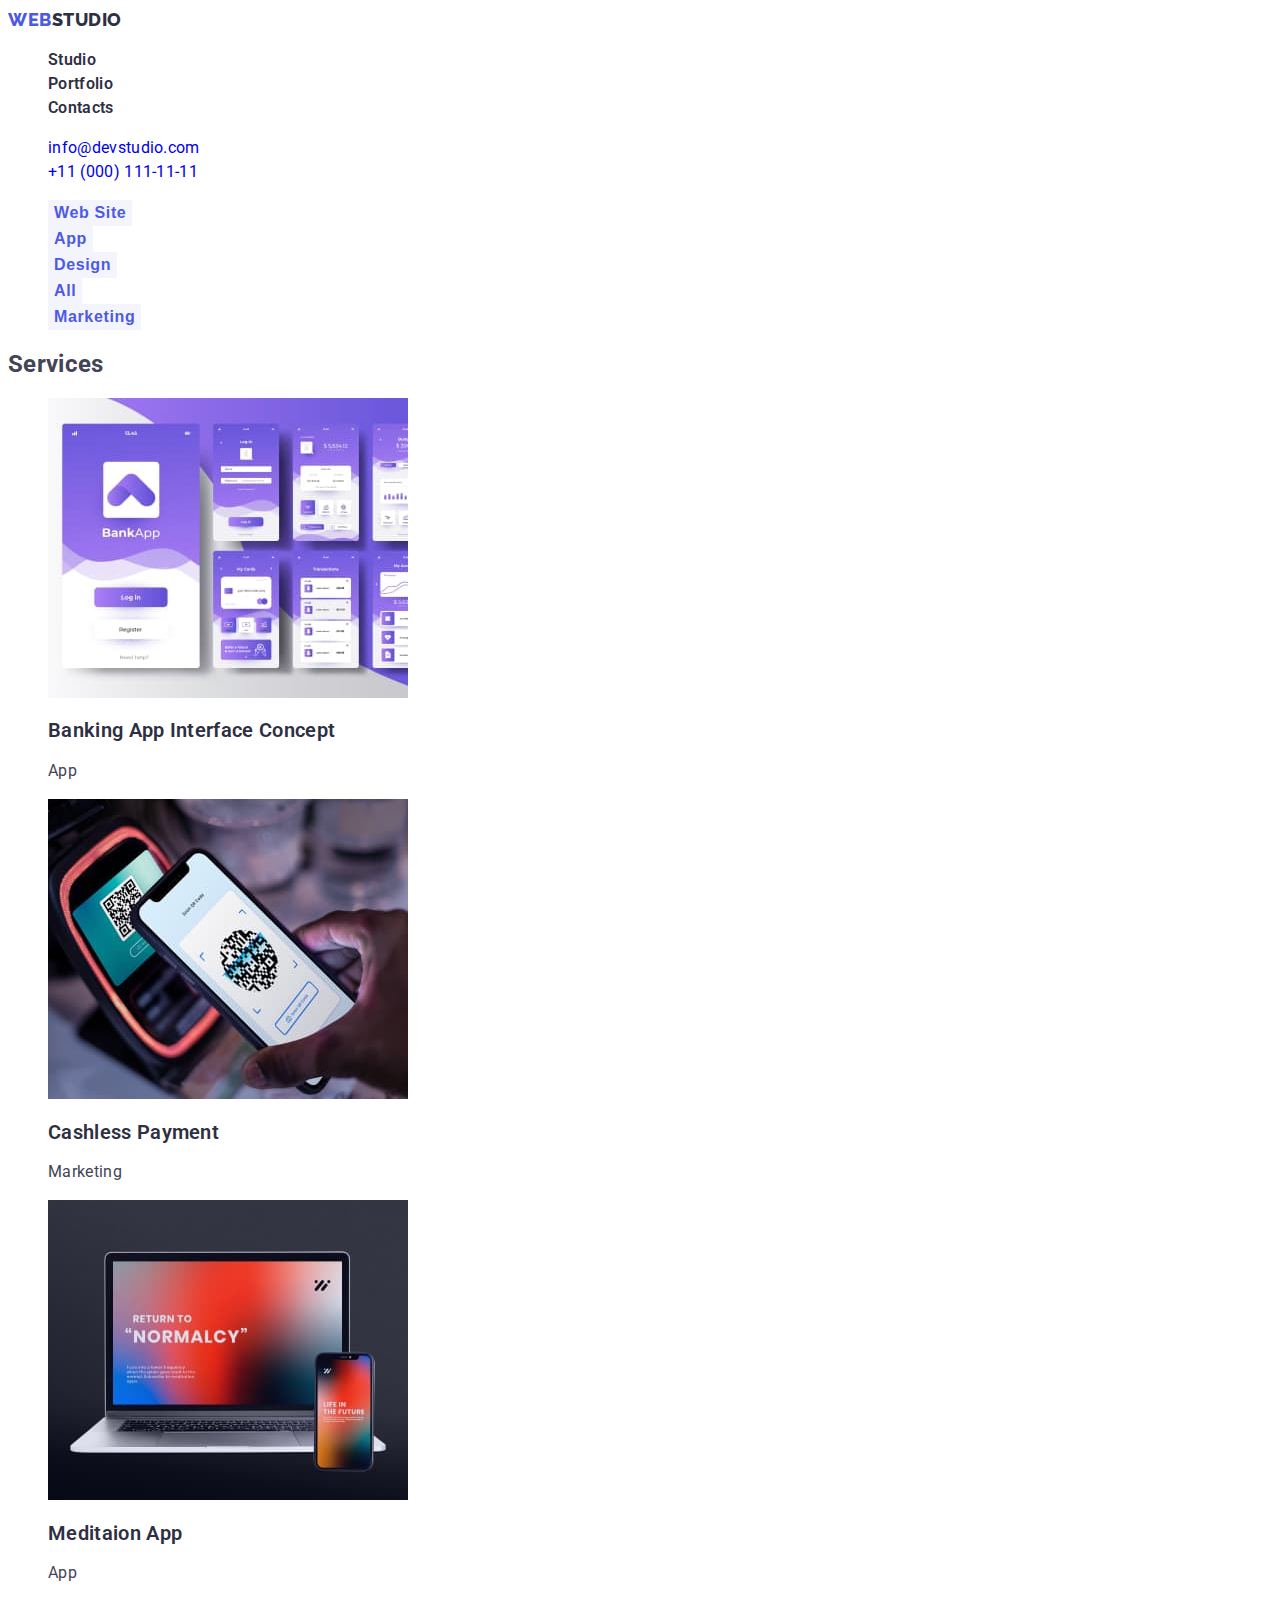
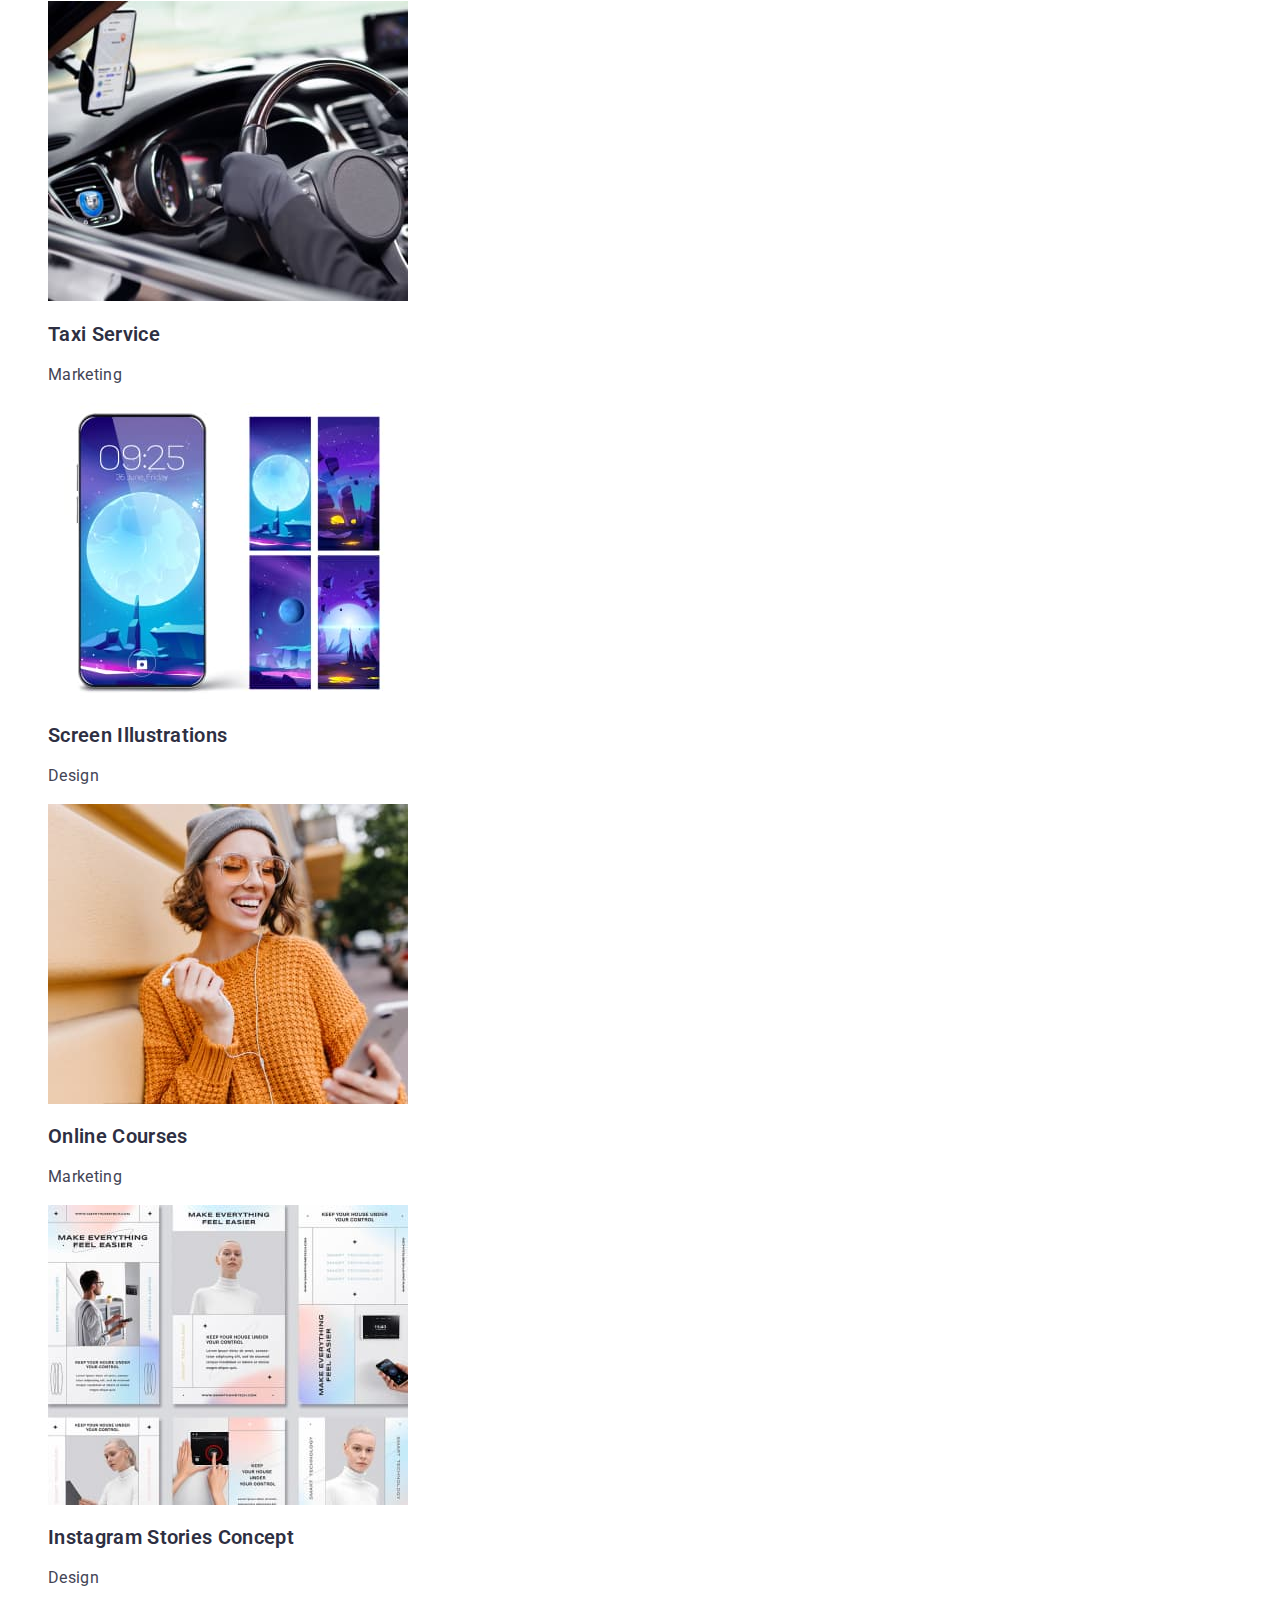
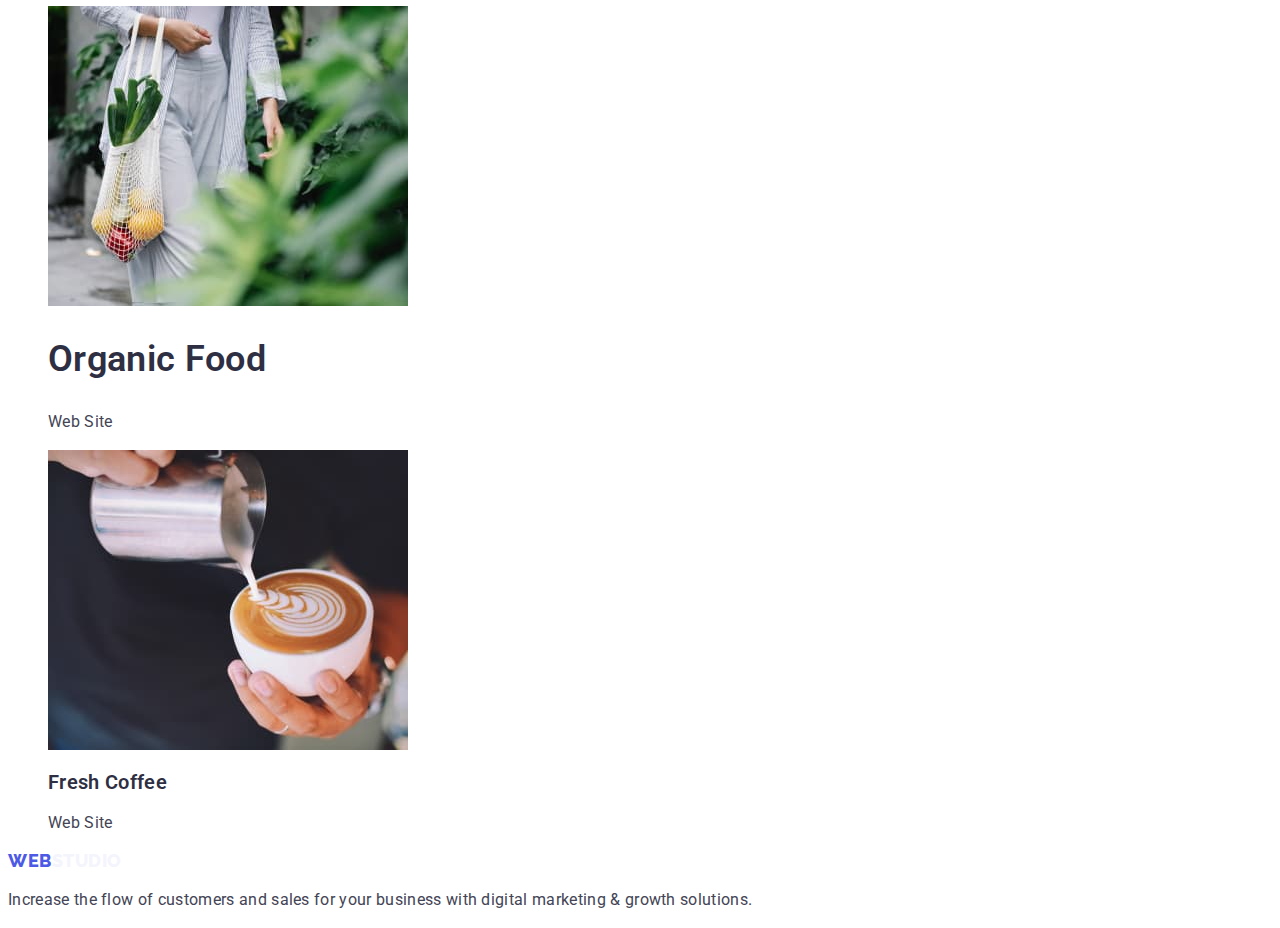
==== portfolio.html @ b397b6c5 "Initial commit" ====
<!DOCTYPE html>
<html lang="en">
  <head>
    <meta charset="UTF-8" />
    <meta http-equiv="X-UA-Compatible" content="IE=edge" />
    <meta name="viewport" content="width=device-width, initial-scale=1.0" />
    <title>Студія</title>
    <link rel="stylesheet" href="./css/styles.css">
    <link rel="preconnect" href="https://fonts.googleapis.com"><link rel="preconnect" href="https://fonts.gstatic.com" crossorigin><link href="https://fonts.googleapis.com/css2?family=Raleway:wght@700&family=Roboto:wght@400;500;700;900&display=swap" rel="stylesheet">
  </head>
  <body>
    <header>
        <nav class="main-navigation">
          <a href="index.html" class="header-logo link-underline-none"><span class="header-logo-web">WEB</span><span class="header-logo-studio">STUDIO</span></a>
  
          <ul class="navigation-list list-point-none">
            <li class="navigation-item"><a href="./index.html" class="navigation-link link-underline-none">Studio</a></li>
            <li class="navigation-item"><a href="./portfolio.html" class="navigation-link link-underline-none">Portfolio</a></li>
            <li class="navigation-item"><a href="" class="navigation-link link-underline-none">Contacts</a></li>
          </ul>
        </nav>
        <ul class="cotacts-list list-point-none">
          <li class="cotacts-item"><a href="mailto:info@devstudio.com" class="contacts-link link-underline-none">info@devstudio.com</a></li>
          <li class="cotacts-item"><a href="tel:+110001111111" class="contacts-link link-underline-none">+11 (000) 111-11-11</a></li>
        </ul>
      </header>
    <main>
        <section class="navigation">
            <ul class="list-point-none">
                <li><button type="button" class="navigation-button">Web Site</button></li>
                <li><button type="button" class="navigation-button">App</button></li>
                <li><button type="button" class="navigation-button">Design</button></li>
                <li><button type="button" class="navigation-button">All</button></li>
                <li><button type="button" class="navigation-button">Marketing</button></li>
            </ul>
            <h2>Services</h2>
            <ul class="portf-serv-list list-point-none">
                <li class="portf-serv-item">
                    <a href="" class="portf-serv-link link-underline-none">
                        <img src="./images/banking-app.jpg" alt="banking application"  height: 300; width: 360;>
                        <h2 class="portf-serv-header">Banking App Interface Concept</h2>
                    </a>
                    <p class="portf-serv-praragraph">App</p>
                </li>
                <li class="portf-serv-item">
                    <a href="" class="portf-serv-link link-underline-none">
                        <img src="./images/cashless-payment.jpg" alt="cashless payment" height: 300; width: 360;>
                        <h2 class="portf-serv-header">Cashless Payment</h2>
                    </a>
                    <p class="portf-serv-praragraph">Marketing</p>
                </li>
                <li class="portf-serv-item">
                    <a href="" class="portf-serv-link link-underline-none">
                        <img src="./images/meditation-app.jpg" alt="meditation application" height: 300; width: 360;>
                        <h2 class="portf-serv-header">Meditaion App</h2>
                    </a>
                    <p class="portf-serv-praragraph">App</p>
                </li>
                <li class="portf-serv-item">
                    <a href="" class="portf-serv-link link-underline-none">
                        <img src="./images/taxi-service.jpg" alt="taxi service" height: 300; width: 360;>
                        <h2 class="portf-serv-header">Taxi Service</h2>
                    </a>
                    <p class="portf-serv-praragraph">Marketing</p>
                </li>
                <li class="portf-serv-item">
                    <a href="" class="portf-serv-link link-underline-none">
                        <img src="./images/screen-ilustrations.jpg" alt="screen ilustrations" height: 300; width: 360;>
                        <h2 class="portf-serv-header">Screen Illustrations</h2>
                    </a>
                    <p class="portf-serv-praragraph">Design</p>
                </li>
                <li class="portf-serv-item">
                    <a href=""  class="portf-serv-link link-underline-none">
                        <img src="./images/online-courses.jpg" alt="online courses" height: 300; width: 360;>
                        <h2 class="portf-serv-header">Online Courses</h2>
                    </a>
                    <p class="portf-serv-praragraph">Marketing</p>
                </li>
                <li class="portf-serv-item">
                    <a href="" class="portf-serv-link link-underline-none">
                        <img src="./images/instagram-stories.jpg" alt="Instagram Stories Concept" height: 300; width: 360;>
                        <h2 class="portf-serv-header">Instagram Stories Concept</h2>
                    </a>
                    <p class="portf-serv-praragraph">Design</p>
                </li>
                <li class="portf-serv-item">
                    <a href="" class="portf-serv-link link-underline-none">
                        <img src="./images/organic-food.jpg" alt="Organic Food" height: 300; width: 360;>
                        <h2 class="services-header">Organic Food</h2>
                    </a>
                    <p class="portf-serv-praragraph">Web Site</p>
                </li>
                <li class="portf-serv-item">
                    <a href="" class="portf-serv-link link-underline-none">
                        <img src="./images/fresh-coffee.jpg" alt="Fresh Coffee">
                        <h2 class="portf-serv-header">Fresh Coffee</h2>
                    </a>
                    <p class="portf-serv-praragraph">Web Site</p>
                </li>
            </ul>
        </section>
    </main>
    <footer>
        <a href="index.html" class="footer-logo link-underline-none"><span class="footer-logo-web">WEB</span><span class="footer-logo-studio">STUDIO</span></a>
        <p class="footer-paragraph">
          Increase the flow of customers and sales for your business with digital
          marketing & growth solutions.
        </p>
      </footer>
    <body>
        
    </body>
</html>
---- css/styles.css ----
:root {
    --primary-brand: #4D5AE5;
    --dark: #2E2F42;
    --success: #31D0AA;
    --text: #434455;
    --subtle-text: #8E8F99;
    --accent:#E7E9FC;
    --light: #F4F4FD;
}

body { 
    font-family: Roboto, sans-serif;
    color: var(--text);
    letter-spacing: 0.02em;
}

.link-underline-none {
    text-decoration: none;
}
.list-point-none {
    list-style-type: none;
}

.header-logo {
    font-family: 'Raleway';
    font-weight: 800;
    font-size: 18px;
    line-height: 1.33;
    letter-spacing: 0.03em;
}

.header-logo-web, .footer-logo-web {
    color: var(--primary-brand);
}

.header-logo-studio {
    color:var(--dark);
}

.navigation-list {
    font-weight: 600;
    font-size: 16px;
    line-height: 1.5;
}
.navigation-item {
    
}
.navigation-link {
    color:var(--dark);
}

.navigation-link:hover, .navigation-link:focus {
    color: var(--primary-brand)
}
.cotacts-list {
    font-size: 16px;
    line-height: 1.5;
}
.cotacts-item {
}
.contacts-link {
}

.contacts-link:hover, .contacts-link:focus {
    color: var(--primary-brand)
}
.hero {
}
.hero-header {
    font-weight: 600;
    font-size: 56px;
    line-height: 1.07;
    color: #FFFFFF;
}
.hero-button {
    font-weight: 600;
    font-size: 16px;
    line-height: 1.18;    
    color: #FFFFFF;
    background-color: var(--primary-brand);
    border:none;
    letter-spacing: 0.04em;
}

.hero-button:hover, .hero-button:focus {
    background-color: #404BBF;
}
.principles {
}
.principles-header {
}
.principles-list {
}
.principles-item {
}
.principles-item-header {
    font-weight: 600;
    font-size: 20px;
    line-height: 1.2;
    color: var(--dark);
}
.principles-item-paragraph {
    font-size: 16px;
    line-height: 1.2;
    
}
.services {
}
.services-header {
    font-weight: 600;
    font-size: 36px;
    line-height: 1.11;
    color:var(--dark);

}
.services-list {
}
.services-item {
}
.team-header {
    font-weight: 600;
    font-size: 36px;
    line-height: 1.11;
    color:var(--dark);
}
.team-list {
}
.team-item {
}
.team-item-header {
    font-weight: 600;
    font-size: 20px;
    line-height: 1.2;
    color: var(--dark);
}
.team-item-paragraph {
    font-size: 16px;
    line-height: 1.5;
}
.footer-logo {
    font-family: 'Raleway';
    font-style: normal;
    font-weight: 800;
    font-size: 18px;
    line-height: 1.16;
    letter-spacing: 0.03em;
}
.footer-logo-web {
}
.footer-logo-studio {
    color: var(--light)
}
.footer-paragraph {
    font-size: 16px;
    line-height: 1.5;
}

.navigation-button {
    color: var(--primary-brand);
    background-color: var(--light);
    border: none;
    letter-spacing: 0.04em;
    cursor: pointer;
    font-weight: 600;
    font-size: 16px;
    line-height: 1.5;
}

.navigation-button:hover, .navigation-button:focus {
    color: #FFFFFF;
    background-color: var(--primary-brand);
}

.portfolio-services {
}
.portf-serv-list {
}
.portf-serv-item {
}
.portf-serv-link {
}
.portf-serv-header {
    font-weight: 600;
    font-size: 20px;
    line-height: 1.2;
    color:var(--dark)
}
.portf-serv-praragraph {
    font-size: 16px;
    line-height: 1.5;
}
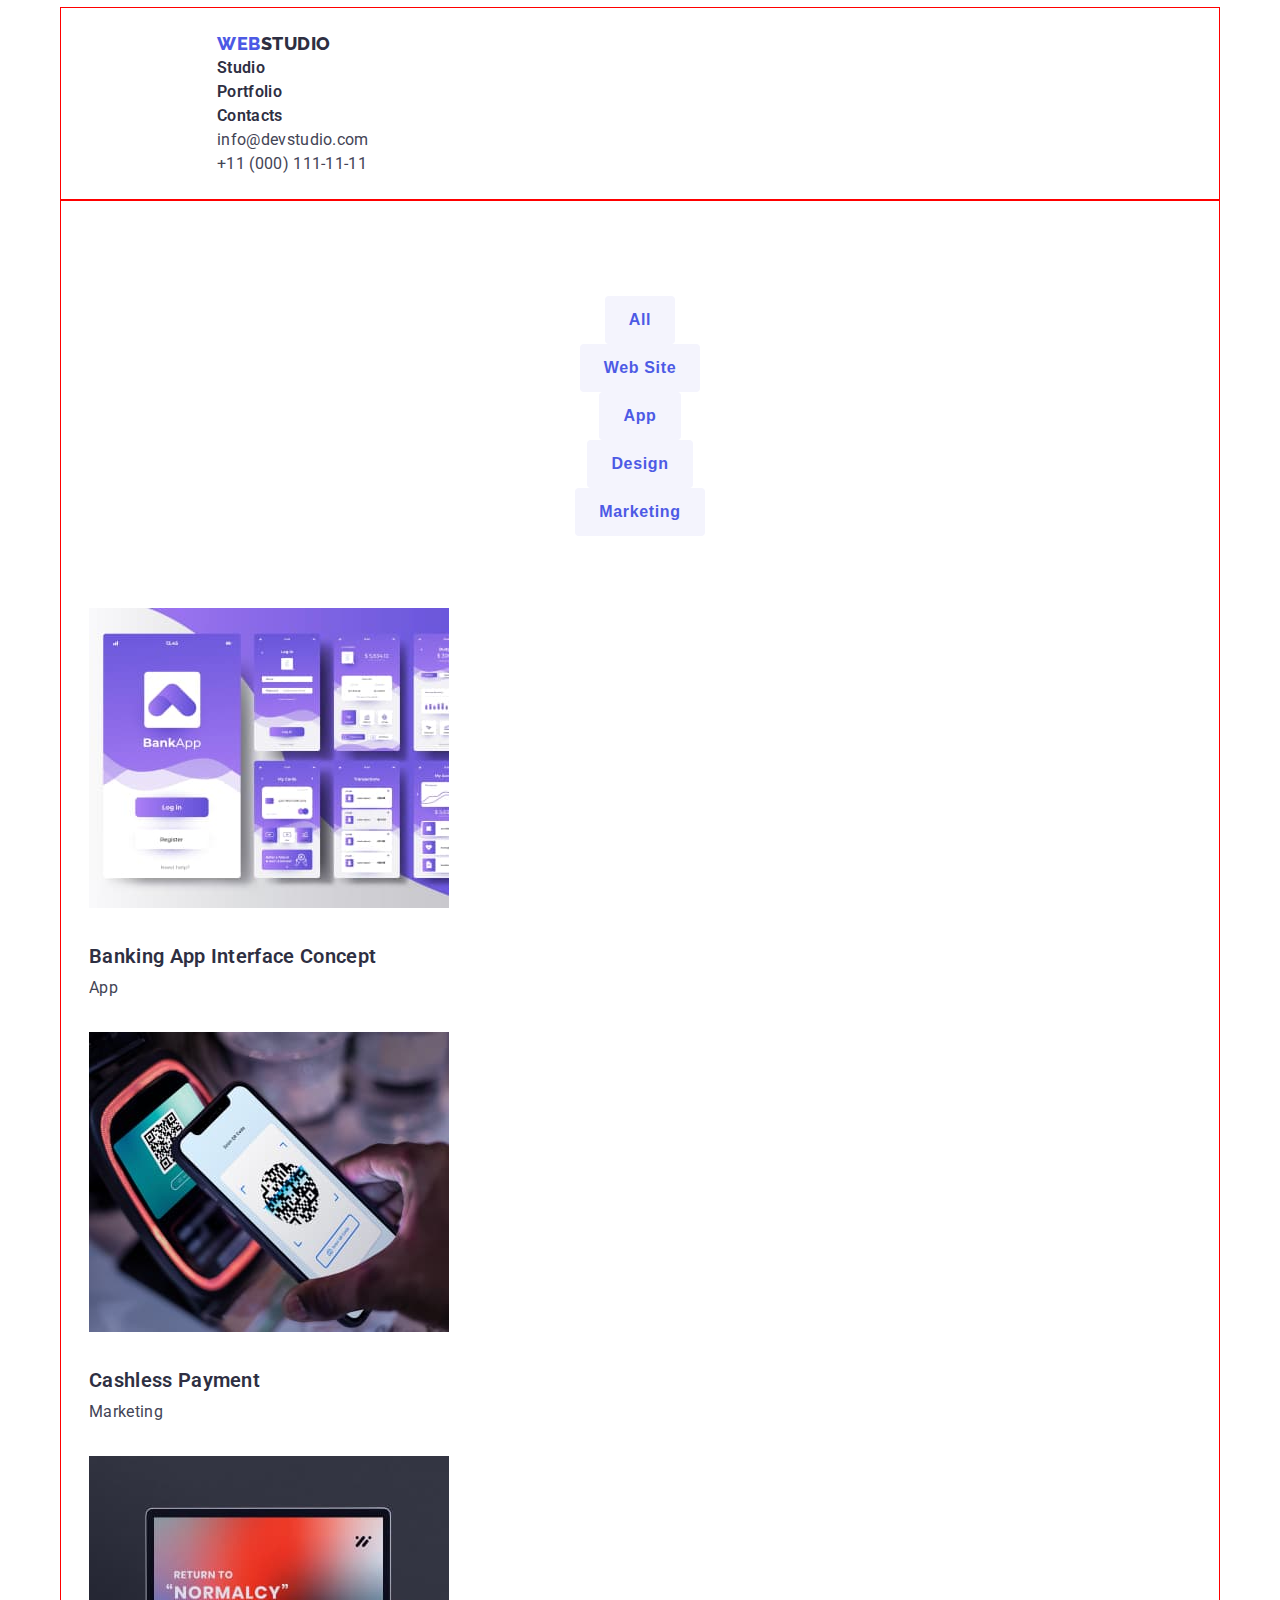
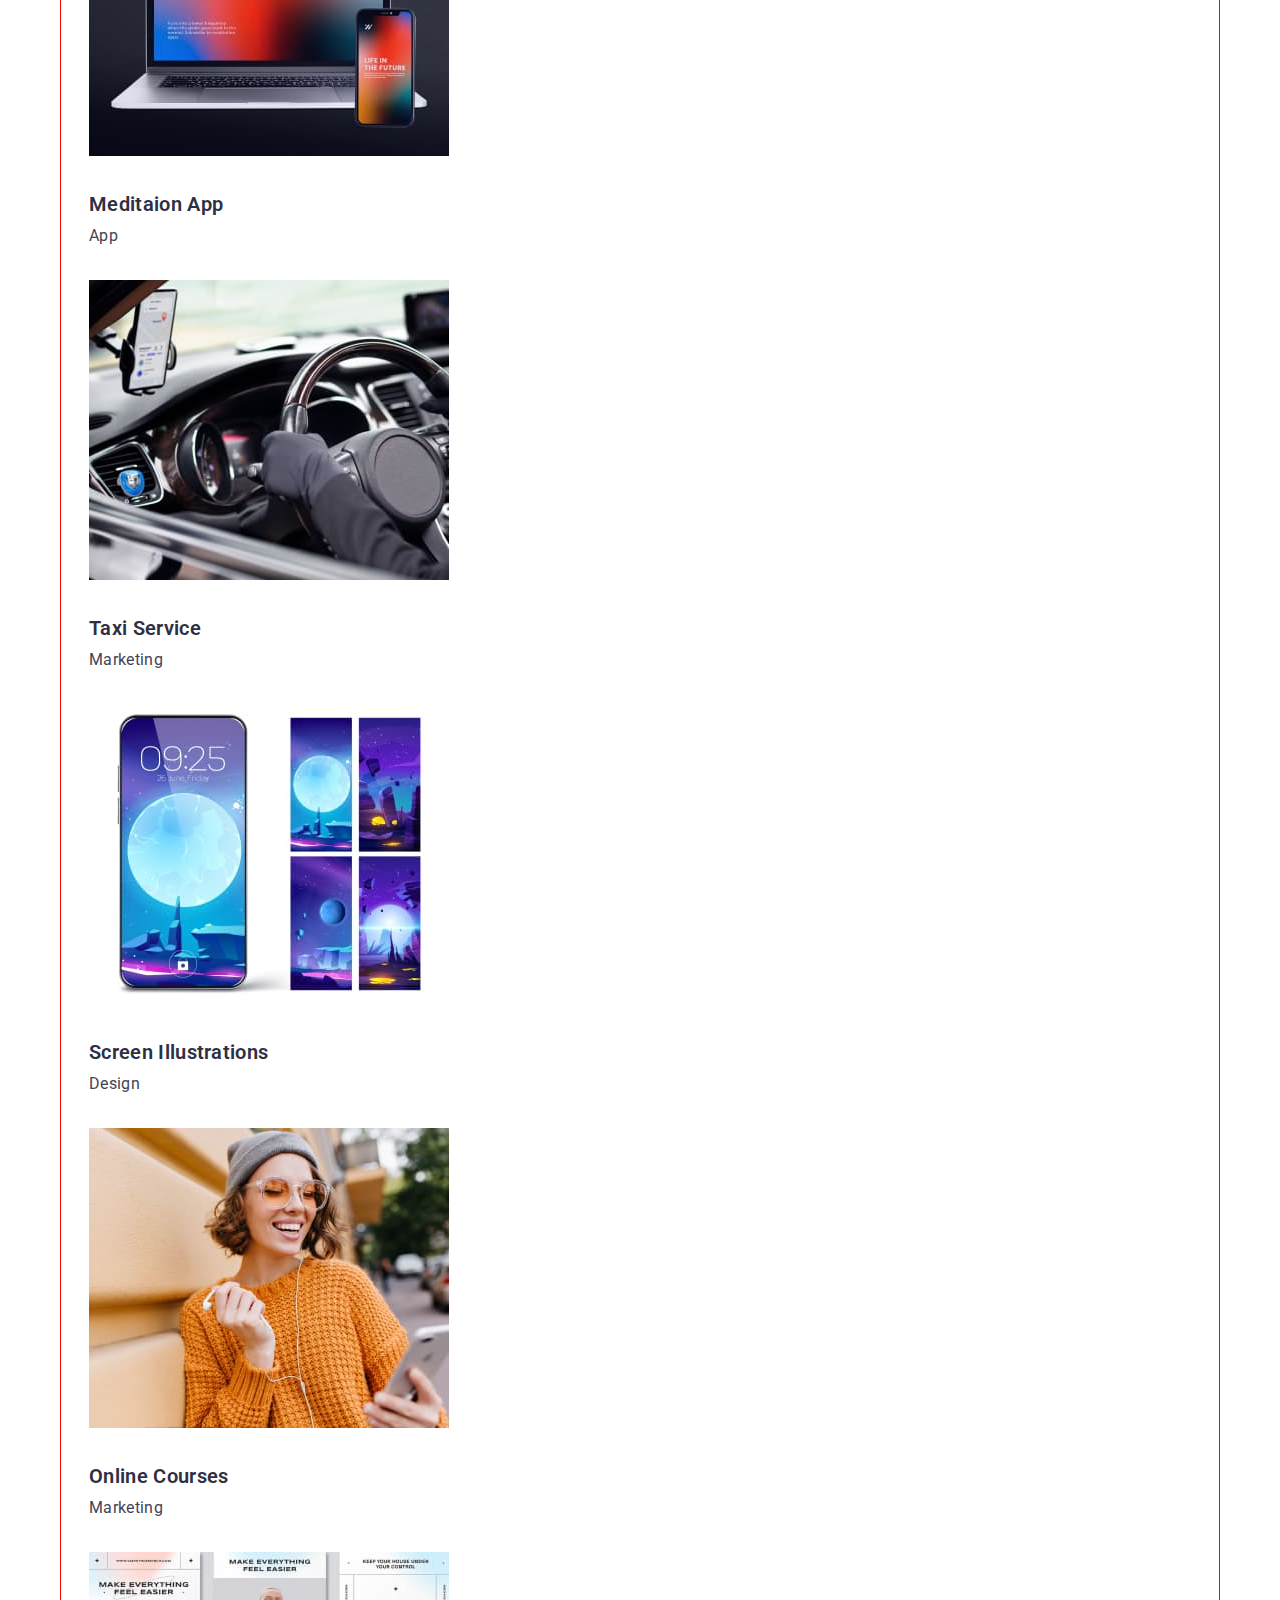
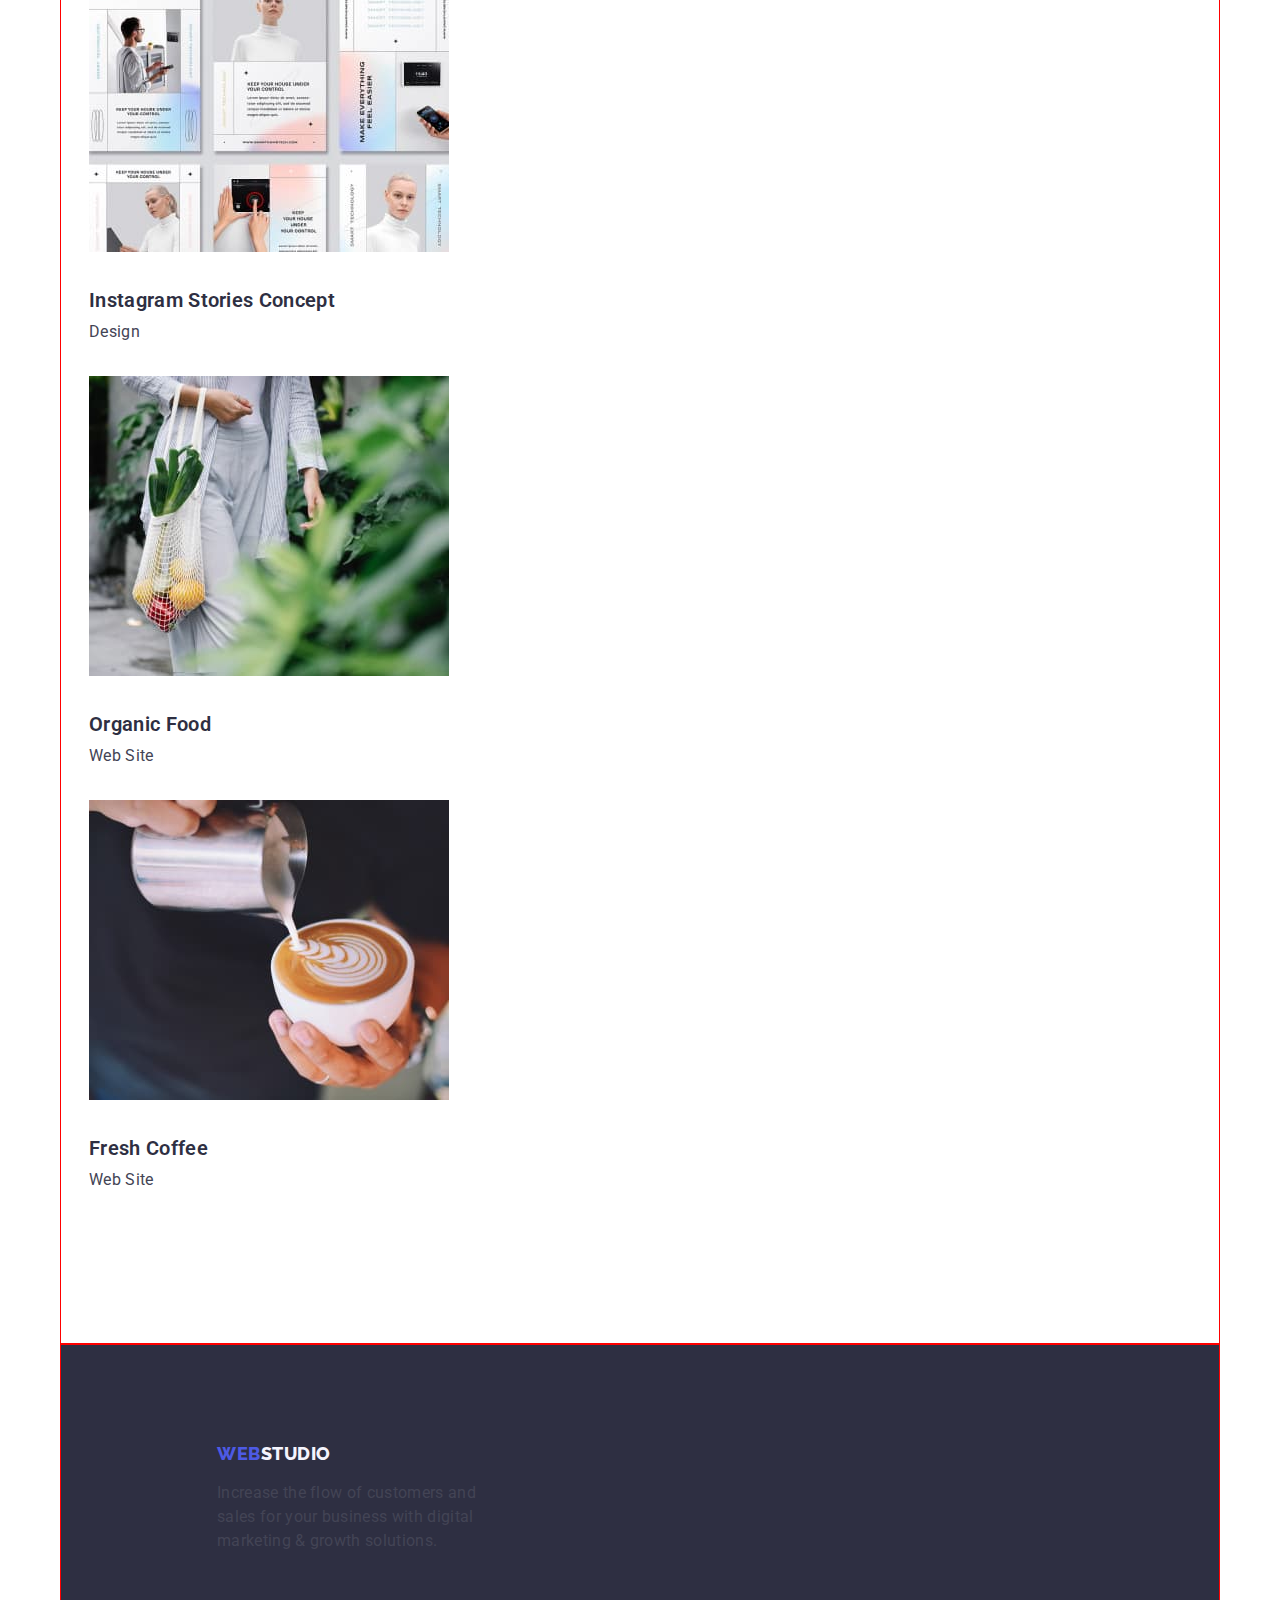
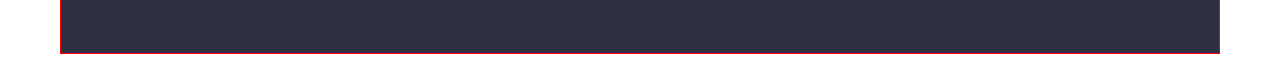
==== commit 617f8509: "Підготовив до flex" ====
--- a/portfolio.html
+++ b/portfolio.html
@@ -5,35 +5,70 @@
     <meta http-equiv="X-UA-Compatible" content="IE=edge" />
     <meta name="viewport" content="width=device-width, initial-scale=1.0" />
     <title>Студія</title>
+    <link rel="stylesheet" href="https://cdnjs.cloudflare.com/ajax/libs/modern-normalize/1.1.0/modern-normalize.min.css" integrity="sha512-wpPYUAdjBVSE4KJnH1VR1HeZfpl1ub8YT/NKx4PuQ5NmX2tKuGu6U/JRp5y+Y8XG2tV+wKQpNHVUX03MfMFn9Q==" crossorigin="anonymous" referrerpolicy="no-referrer" />
     <link rel="stylesheet" href="./css/styles.css">
     <link rel="preconnect" href="https://fonts.googleapis.com"><link rel="preconnect" href="https://fonts.gstatic.com" crossorigin><link href="https://fonts.googleapis.com/css2?family=Raleway:wght@700&family=Roboto:wght@400;500;700;900&display=swap" rel="stylesheet">
   </head>
   <body>
-    <header>
-        <nav class="main-navigation">
-          <a href="index.html" class="header-logo link-underline-none"><span class="header-logo-web">WEB</span><span class="header-logo-studio">STUDIO</span></a>
+     <!-- HEADER -->
+
+     <header>
+        <div class="container header-paddings">
+          <nav>
+            <a href="index.html" class="header-logo link-underline-none"
+              ><span class="header-logo-web">WEB</span
+              ><span class="header-logo-studio">STUDIO</span></a
+            >
   
-          <ul class="navigation-list list-point-none">
-            <li class="navigation-item"><a href="./index.html" class="navigation-link link-underline-none">Studio</a></li>
-            <li class="navigation-item"><a href="./portfolio.html" class="navigation-link link-underline-none">Portfolio</a></li>
-            <li class="navigation-item"><a href="" class="navigation-link link-underline-none">Contacts</a></li>
+            <ul class="navigation-list list-point-none">
+              <li class="navigation-item">
+                <a href="./index.html" class="navigation-link link-underline-none"
+                  >Studio</a
+                >
+              </li>
+              <li class="navigation-item">
+                <a
+                  href="./portfolio.html"
+                  class="navigation-link link-underline-none"
+                  >Portfolio</a
+                >
+              </li>
+              <li class="navigation-item">
+                <a href="" class="navigation-link link-underline-none"
+                  >Contacts</a
+                >
+              </li>
+            </ul>
+          </nav>
+          <ul class="cotacts-list list-point-none">
+            <li class="cotacts-item">
+              <a
+                href="mailto:info@devstudio.com"
+                class="contacts-link link-underline-none"
+                >info@devstudio.com</a
+              >
+            </li>
+            <li class="cotacts-item">
+              <a
+                href="tel:+110001111111"
+                class="contacts-link link-underline-none"
+                >+11 (000) 111-11-11</a
+              >
+            </li>
           </ul>
-        </nav>
-        <ul class="cotacts-list list-point-none">
-          <li class="cotacts-item"><a href="mailto:info@devstudio.com" class="contacts-link link-underline-none">info@devstudio.com</a></li>
-          <li class="cotacts-item"><a href="tel:+110001111111" class="contacts-link link-underline-none">+11 (000) 111-11-11</a></li>
-        </ul>
+        </div>
       </header>
     <main>
-        <section class="navigation">
-            <ul class="list-point-none">
+        <section>
+            <div class="container navigation">
+            <ul class="list-point-none navigation-portf">
+                <li><button type="button" class="navigation-button">All</button></li>
                 <li><button type="button" class="navigation-button">Web Site</button></li>
                 <li><button type="button" class="navigation-button">App</button></li>
                 <li><button type="button" class="navigation-button">Design</button></li>
-                <li><button type="button" class="navigation-button">All</button></li>
                 <li><button type="button" class="navigation-button">Marketing</button></li>
             </ul>
-            <h2>Services</h2>
+            <h2 class="visually-hidden">Services</h2>
             <ul class="portf-serv-list list-point-none">
                 <li class="portf-serv-item">
                     <a href="" class="portf-serv-link link-underline-none">
@@ -87,7 +122,7 @@
                 <li class="portf-serv-item">
                     <a href="" class="portf-serv-link link-underline-none">
                         <img src="./images/organic-food.jpg" alt="Organic Food" height: 300; width: 360;>
-                        <h2 class="services-header">Organic Food</h2>
+                        <h2 class="portf-serv-header">Organic Food</h2>
                     </a>
                     <p class="portf-serv-praragraph">Web Site</p>
                 </li>
@@ -99,15 +134,22 @@
                     <p class="portf-serv-praragraph">Web Site</p>
                 </li>
             </ul>
+        </div>
         </section>
     </main>
-    <footer>
-        <a href="index.html" class="footer-logo link-underline-none"><span class="footer-logo-web">WEB</span><span class="footer-logo-studio">STUDIO</span></a>
-        <p class="footer-paragraph">
-          Increase the flow of customers and sales for your business with digital
-          marketing & growth solutions.
-        </p>
-      </footer>
+  <!-- FOOTER -->
+  <footer>
+    <div class="container footer cont-dark">
+      <a href="index.html" class="footer-logo link-underline-none"
+        ><span class="footer-logo-web">WEB</span
+        ><span class="footer-logo-studio">STUDIO</span></a
+      >
+      <p class="footer-paragraph">
+        Increase the flow of customers and sales for your business with
+        digital marketing & growth solutions.
+      </p>
+    </div>
+  </footer>
     <body>
         
     </body>
--- a/css/styles.css
+++ b/css/styles.css
@@ -1,3 +1,13 @@
+html {
+    box-sizing: border-box;
+}
+
+*,
+*::before,
+*::after {
+    box-sizing: inherit;
+}
+
 :root {
     --primary-brand: #4D5AE5;
     --dark: #2E2F42;
@@ -8,6 +18,55 @@
     --light: #F4F4FD;
 }
 
+.visually-hidden {
+    position: absolute;
+    width: 1px;
+    height: 1px;
+    margin: -1px;
+    border: 0;
+    padding: 0;
+    
+    white-space: nowrap;
+    clip-path: inset(100%);
+    clip: rect(0 0 0 0);
+    overflow: hidden;
+  }
+
+.container {
+    width: 1158px;
+    margin-left: auto;
+    margin-right: auto;
+    padding-left: 12px;
+    padding-right: 12px;
+    outline: 1px solid red;
+}
+
+.container.cont-dark {
+    background: var(--dark);
+}
+
+.container.cont-light {
+    background: var(--light);
+}
+
+h1,
+h2,
+h3 {
+    margin-top: 0;
+    margin-bottom: 0;
+}
+
+p {
+    margin-top: 0;
+    margin-bottom: 0;
+}
+
+ul {
+    margin-top: 0;
+    margin-bottom: 0;
+    padding-left: 0;
+}
+
 body { 
     font-family: Roboto, sans-serif;
     color: var(--text);
@@ -19,6 +78,13 @@
 }
 .list-point-none {
     list-style-type: none;
+}
+
+/* ------------STUDIO------------ */
+/* HEADER */
+
+.header-paddings {
+    padding: 24px 156px;
 }
 
 .header-logo {
@@ -54,23 +120,31 @@
 }
 .cotacts-list {
     font-size: 16px;
-    line-height: 1.5;
+    line-height: 1.5; 
 }
 .cotacts-item {
 }
 .contacts-link {
+    color: var(--text);
 }
 
 .contacts-link:hover, .contacts-link:focus {
     color: var(--primary-brand)
 }
+
+/* HERO */
+
 .hero {
+    text-align: center;
+    padding-top: 192px;
+    padding-bottom: 192px;
 }
 .hero-header {
     font-weight: 600;
     font-size: 56px;
     line-height: 1.07;
     color: #FFFFFF;
+    padding-bottom: 48px;
 }
 .hero-button {
     font-weight: 600;
@@ -80,16 +154,24 @@
     background-color: var(--primary-brand);
     border:none;
     letter-spacing: 0.04em;
+    padding: 16px 32px;
+    border-radius: 4px;
 }
 
 .hero-button:hover, .hero-button:focus {
     background-color: #404BBF;
 }
+
+/* PRINCIPLES */
+
 .principles {
+    padding-top: 120px;
+    padding-bottom: 120px;
 }
 .principles-header {
 }
 .principles-list {
+    width: 264px;
 }
 .principles-item {
 }
@@ -98,32 +180,50 @@
     font-size: 20px;
     line-height: 1.2;
     color: var(--dark);
+    padding-bottom: 8px;
 }
 .principles-item-paragraph {
     font-size: 16px;
     line-height: 1.2;
+
+    /* SERVICES */
     
 }
 .services {
+    padding-bottom: 120px;
 }
 .services-header {
     font-weight: 600;
     font-size: 36px;
     line-height: 1.11;
     color:var(--dark);
+    text-align: center;
 
 }
 .services-list {
+    margin-top: 72px;
 }
 .services-item {
+}
+
+/* TEAM */
+
+.container.team {
+    padding-top: 120px;
+    padding-bottom: 120px;
+
 }
 .team-header {
     font-weight: 600;
     font-size: 36px;
     line-height: 1.11;
     color:var(--dark);
+    text-align: center;
 }
 .team-list {
+    margin-top: 72px;
+    text-align: center;
+
 }
 .team-item {
 }
@@ -137,6 +237,15 @@
     font-size: 16px;
     line-height: 1.5;
 }
+
+/* FOOTER */
+
+.container.footer {
+    padding-top: 100px;
+    padding-bottom: 100px;
+    padding-left: 156px;
+}
+
 .footer-logo {
     font-family: 'Raleway';
     font-style: normal;
@@ -153,17 +262,33 @@
 .footer-paragraph {
     font-size: 16px;
     line-height: 1.5;
+    width: 264px;
+    margin-top: 16px;
+}
+
+/* ------------PORTFOLIO------------ */
+
+.container.navigation {
+    padding-top: 96px;
+    padding-bottom: 120px;
+    
+}
+.navigation-portf {
+    padding-bottom: 72px;
+    text-align: center;
 }
 
 .navigation-button {
     color: var(--primary-brand);
     background-color: var(--light);
     border: none;
+    border-radius: 4px;
     letter-spacing: 0.04em;
     cursor: pointer;
     font-weight: 600;
     font-size: 16px;
     line-height: 1.5;
+    padding: 12px 24px;
 }
 
 .navigation-button:hover, .navigation-button:focus {
@@ -171,11 +296,14 @@
     background-color: var(--primary-brand);
 }
 
+
 .portfolio-services {
 }
 .portf-serv-list {
 }
 .portf-serv-item {
+    padding-bottom: 32px;
+    padding-left: 16px;
 }
 .portf-serv-link {
 }
@@ -183,7 +311,10 @@
     font-weight: 600;
     font-size: 20px;
     line-height: 1.2;
-    color:var(--dark)
+    color:var(--dark);
+    margin-top: 32px;
+    margin-bottom: 8px;
+
 }
 .portf-serv-praragraph {
     font-size: 16px;
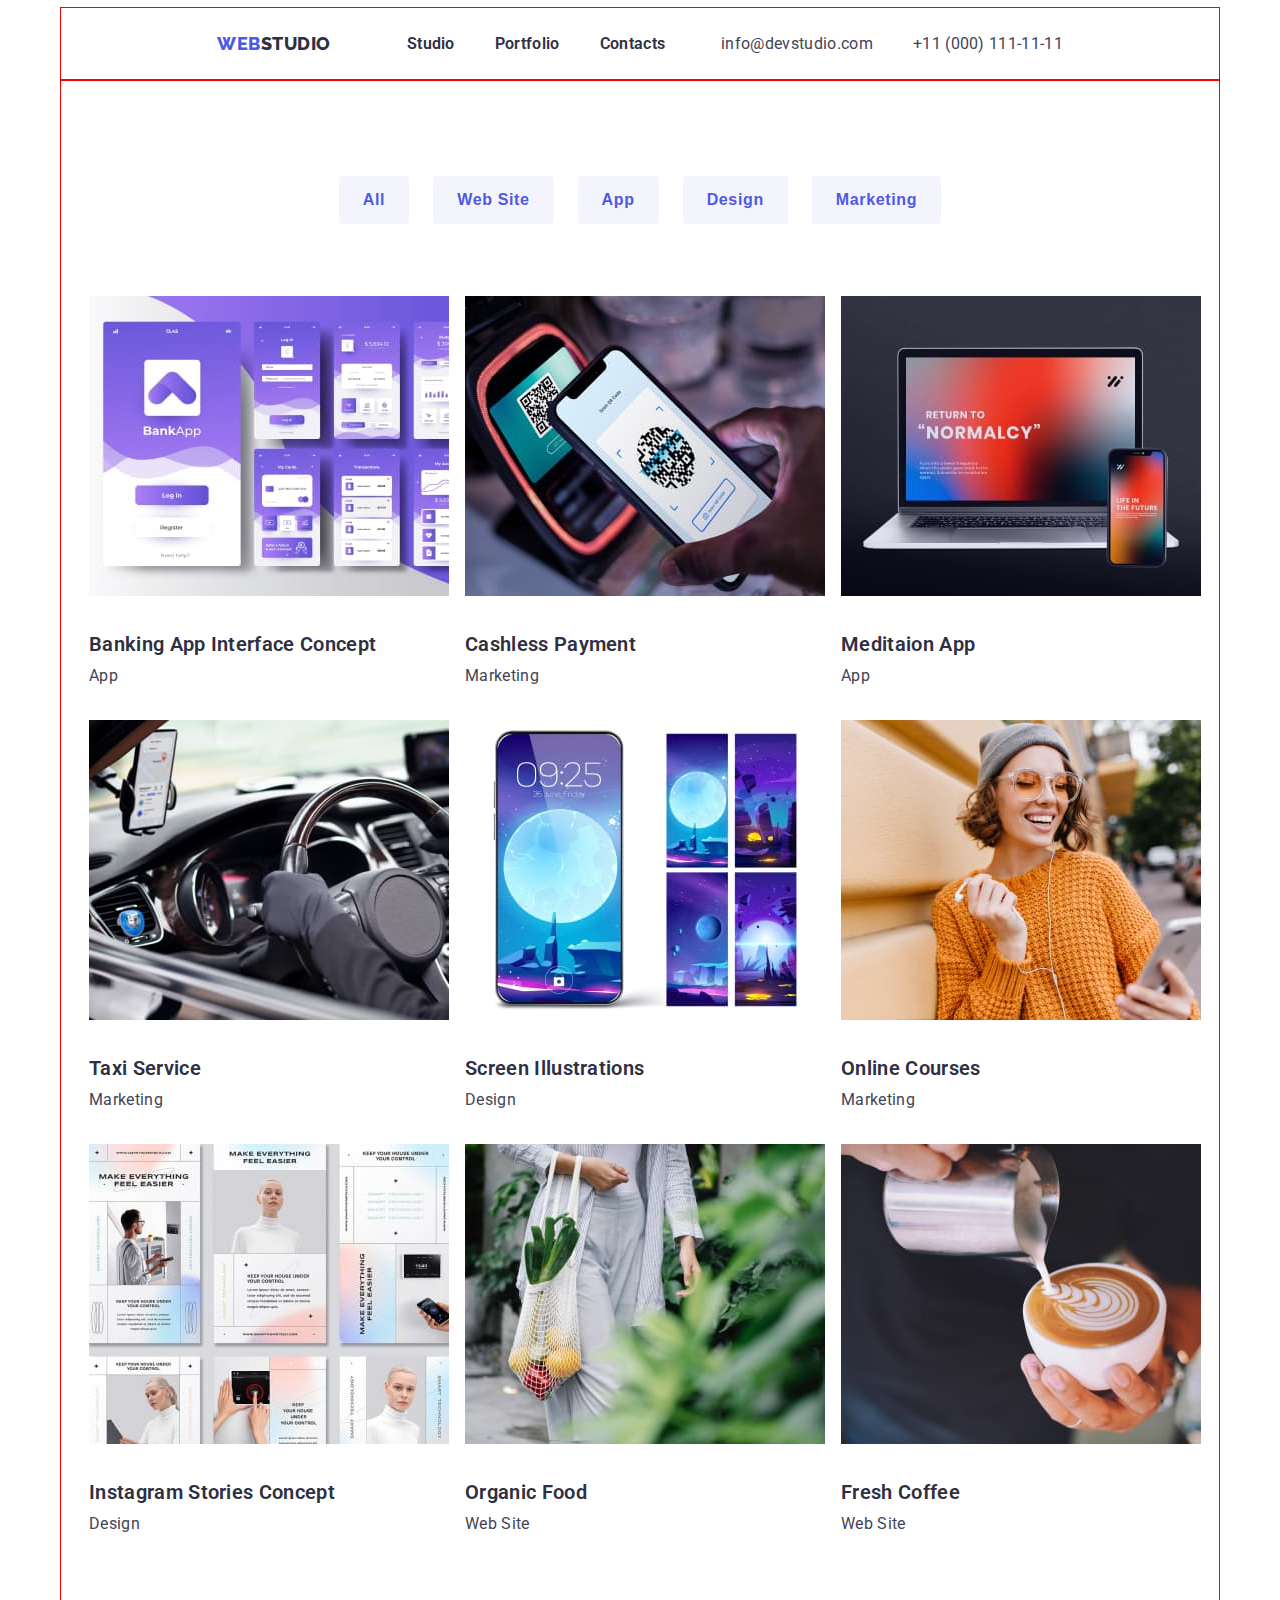
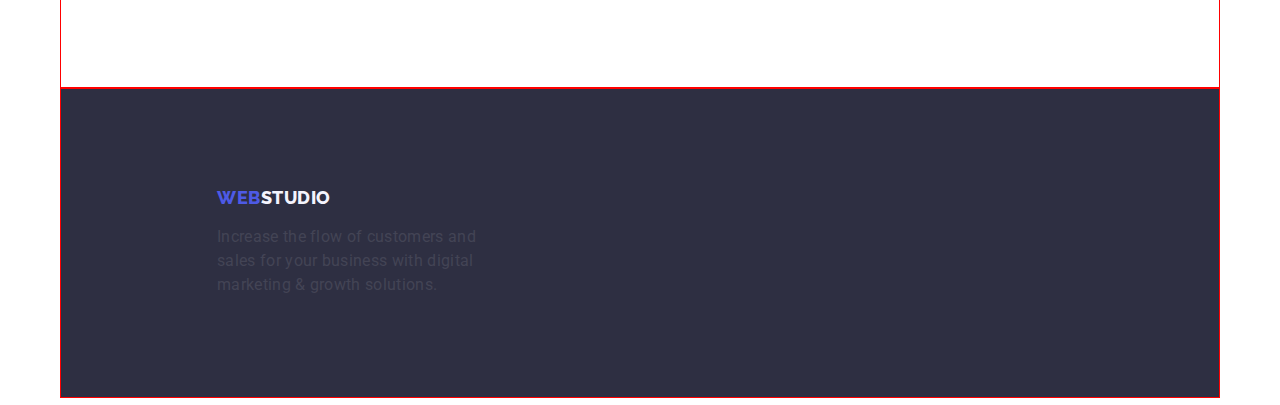
==== commit 9abb64e5: "Наче закінчив" ====
--- a/portfolio.html
+++ b/portfolio.html
@@ -13,60 +13,64 @@
      <!-- HEADER -->
 
      <header>
-        <div class="container header-paddings">
-          <nav>
-            <a href="index.html" class="header-logo link-underline-none"
-              ><span class="header-logo-web">WEB</span
-              ><span class="header-logo-studio">STUDIO</span></a
-            >
-  
-            <ul class="navigation-list list-point-none">
-              <li class="navigation-item">
-                <a href="./index.html" class="navigation-link link-underline-none"
-                  >Studio</a
-                >
-              </li>
-              <li class="navigation-item">
-                <a
-                  href="./portfolio.html"
-                  class="navigation-link link-underline-none"
-                  >Portfolio</a
-                >
-              </li>
-              <li class="navigation-item">
-                <a href="" class="navigation-link link-underline-none"
-                  >Contacts</a
-                >
-              </li>
-            </ul>
-          </nav>
-          <ul class="cotacts-list list-point-none">
-            <li class="cotacts-item">
-              <a
-                href="mailto:info@devstudio.com"
-                class="contacts-link link-underline-none"
-                >info@devstudio.com</a
+      <div class="container header-paddings header-flex">
+        <a href="index.html" class="header-logo link-underline-none"
+            ><span class="header-logo-web">WEB</span
+            ><span class="header-logo-studio">STUDIO</span></a>
+        <nav>
+          <ul class="navigation-list list-point-none">
+            <li class="navigation-item">
+              <a href="./index.html" class="navigation-link link-underline-none"
+                >Studio</a
               >
             </li>
-            <li class="cotacts-item">
+            <li class="navigation-item">
               <a
-                href="tel:+110001111111"
-                class="contacts-link link-underline-none"
-                >+11 (000) 111-11-11</a
+                href="./portfolio.html"
+                class="navigation-link link-underline-none"
+                >Portfolio</a
+              >
+            </li>
+            <li class="navigation-item">
+              <a href="" class="navigation-link link-underline-none"
+                >Contacts</a
               >
             </li>
           </ul>
-        </div>
-      </header>
+        </nav>
+        <ul class="cotacts-list list-point-none">
+          <li class="cotacts-item">
+            <a
+              href="mailto:info@devstudio.com"
+              class="contacts-link link-underline-none"
+              >info@devstudio.com</a
+            >
+          </li>
+          <li class="cotacts-item">
+            <a
+              href="tel:+110001111111"
+              class="contacts-link link-underline-none"
+              >+11 (000) 111-11-11</a
+            >
+          </li>
+        </ul>
+      </div>
+    </header>
+
+    <!-- MAIN -->
+
     <main>
+
+<!-- NAVIGATION -->
+
         <section>
             <div class="container navigation">
             <ul class="list-point-none navigation-portf">
-                <li><button type="button" class="navigation-button">All</button></li>
-                <li><button type="button" class="navigation-button">Web Site</button></li>
-                <li><button type="button" class="navigation-button">App</button></li>
-                <li><button type="button" class="navigation-button">Design</button></li>
-                <li><button type="button" class="navigation-button">Marketing</button></li>
+                <li class="item"><button type="button" class="navigation-button">All</button></li>
+                <li class="item"><button type="button" class="navigation-button">Web Site</button></li>
+                <li class="item"><button type="button" class="navigation-button">App</button></li>
+                <li class="item"><button type="button" class="navigation-button">Design</button></li>
+                <li class="item"><button type="button" class="navigation-button">Marketing</button></li>
             </ul>
             <h2 class="visually-hidden">Services</h2>
             <ul class="portf-serv-list list-point-none">
--- a/css/styles.css
+++ b/css/styles.css
@@ -83,6 +83,14 @@
 /* ------------STUDIO------------ */
 /* HEADER */
 
+.header-flex {
+    display: flex;
+}
+
+.header-flex .navigation-list {
+    display: flex;
+}
+
 .header-paddings {
     padding: 24px 156px;
 }
@@ -104,6 +112,7 @@
 }
 
 .navigation-list {
+    padding-left: 76px;
     font-weight: 600;
     font-size: 16px;
     line-height: 1.5;
@@ -111,6 +120,11 @@
 .navigation-item {
     
 }
+
+.navigation-item:not(:last-child) {
+    margin-right: 40px;
+}
+
 .navigation-link {
     color:var(--dark);
 }
@@ -119,11 +133,15 @@
     color: var(--primary-brand)
 }
 .cotacts-list {
+    display: flex;
+    margin-left: auto;
     font-size: 16px;
     line-height: 1.5; 
 }
-.cotacts-item {
-}
+.cotacts-item:nth-child(2n-1) {
+    margin-right: 40px;
+}
+
 .contacts-link {
     color: var(--text);
 }
@@ -171,10 +189,17 @@
 .principles-header {
 }
 .principles-list {
+    display: flex;
+    width: 1128px;
+}
+.principles-item {
     width: 264px;
 }
-.principles-item {
-}
+
+.principles-item:not(:last-child) {
+    margin-right: 24px;
+}
+
 .principles-item-header {
     font-weight: 600;
     font-size: 20px;
@@ -201,9 +226,11 @@
 
 }
 .services-list {
+    display: flex;
     margin-top: 72px;
 }
-.services-item {
+.services-item:not(:last-child) {
+    margin-right: 24px;
 }
 
 /* TEAM */
@@ -221,19 +248,31 @@
     text-align: center;
 }
 .team-list {
+    display: flex;
     margin-top: 72px;
     text-align: center;
 
 }
+
 .team-item {
+    background-color: #FFFFFF;
+    border-bottom-left-radius: 4px;
+    border-bottom-right-radius: 4px;
+}
+.team-item:not(:last-child) {
+    margin-right: 24px;
 }
 .team-item-header {
+    margin-top: 32px;
+    margin-bottom: 8px;
+
     font-weight: 600;
     font-size: 20px;
     line-height: 1.2;
     color: var(--dark);
 }
 .team-item-paragraph {
+    margin-bottom: 32px;
     font-size: 16px;
     line-height: 1.5;
 }
@@ -268,14 +307,22 @@
 
 /* ------------PORTFOLIO------------ */
 
+/* NAVIGATION */
+
 .container.navigation {
     padding-top: 96px;
     padding-bottom: 120px;
     
 }
 .navigation-portf {
+    display: flex;
+    justify-content:center;
     padding-bottom: 72px;
     text-align: center;
+}
+
+.navigation-portf > .item:not(:last-child) {
+    padding-right: 24px;
 }
 
 .navigation-button {
@@ -295,16 +342,23 @@
     color: #FFFFFF;
     background-color: var(--primary-brand);
 }
-
+ /* SERVICES */
 
 .portfolio-services {
 }
 .portf-serv-list {
+    display: flex;
+    flex-wrap: wrap;
 }
 .portf-serv-item {
     padding-bottom: 32px;
     padding-left: 16px;
 }
+
+.portf-serv-item:nth-child(3n) {
+    margin-right: calc(100%-2*24px)/3
+}
+
 .portf-serv-link {
 }
 .portf-serv-header {
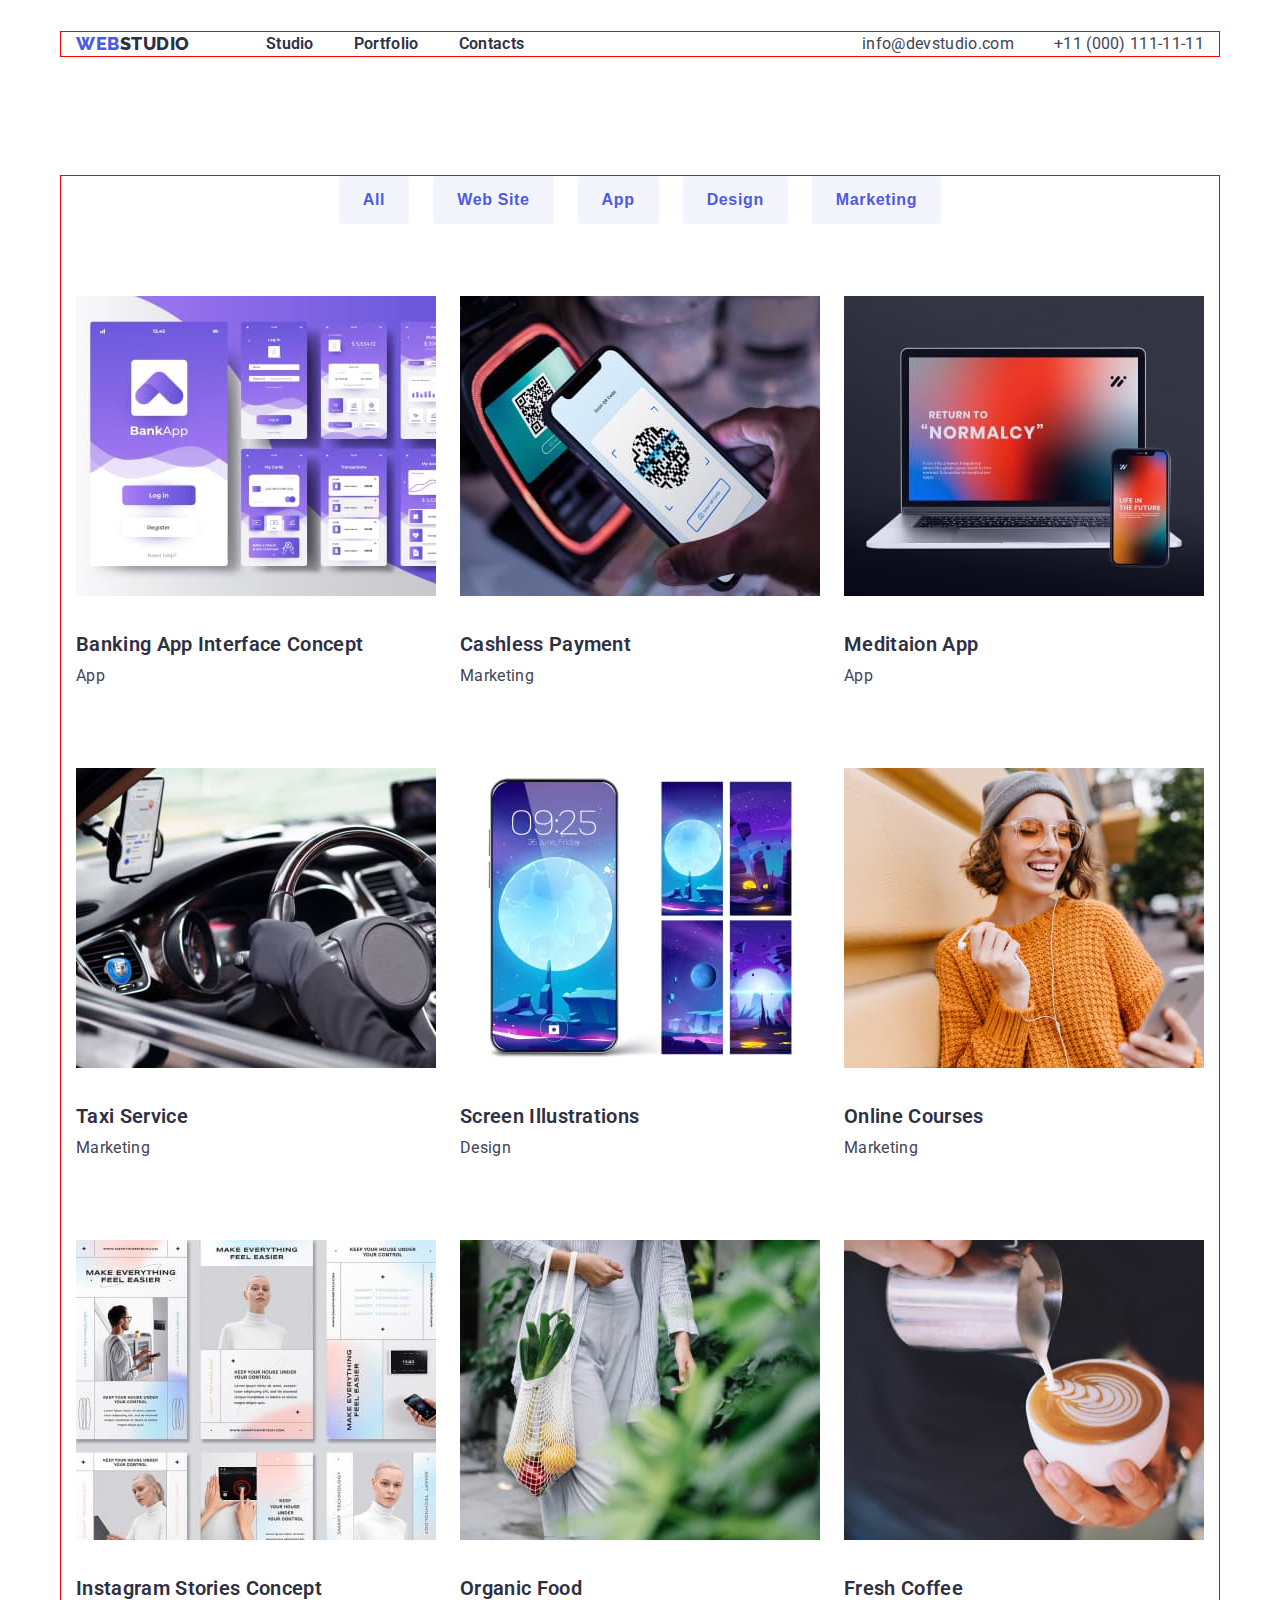
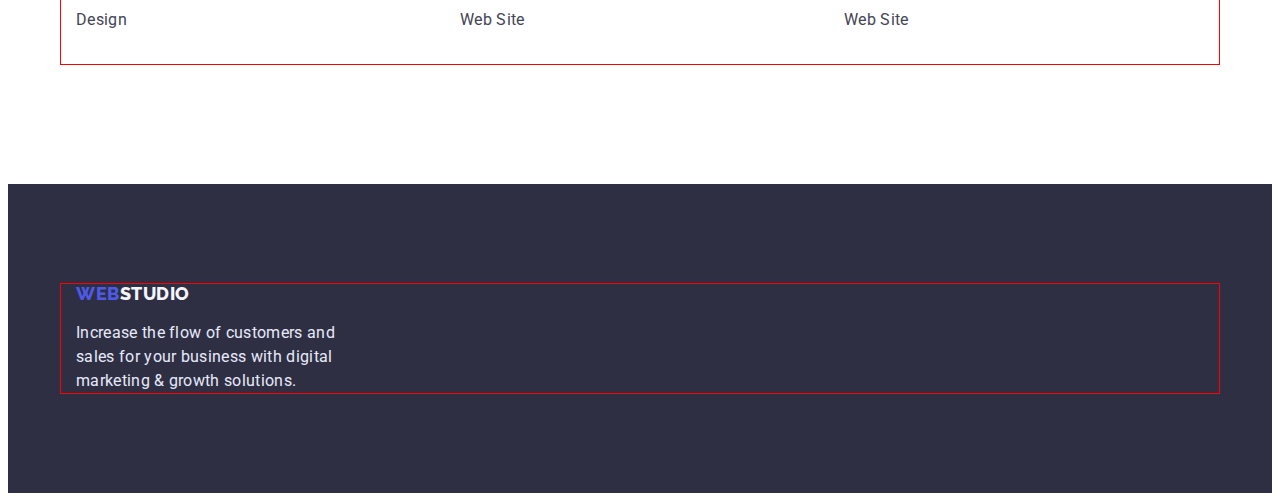
==== commit 9bf59356: "Внесено правки ментора" ====
--- a/portfolio.html
+++ b/portfolio.html
@@ -57,14 +57,15 @@
       </div>
     </header>
 
+
     <!-- MAIN -->
 
     <main>
 
 <!-- NAVIGATION -->
 
-        <section>
-            <div class="container navigation">
+        <section class="navigation">
+            <div class="container">
             <ul class="list-point-none navigation-portf">
                 <li class="item"><button type="button" class="navigation-button">All</button></li>
                 <li class="item"><button type="button" class="navigation-button">Web Site</button></li>
@@ -77,73 +78,81 @@
                 <li class="portf-serv-item">
                     <a href="" class="portf-serv-link link-underline-none">
                         <img src="./images/banking-app.jpg" alt="banking application"  height: 300; width: 360;>
-                        <h2 class="portf-serv-header">Banking App Interface Concept</h2>
                     </a>
-                    <p class="portf-serv-praragraph">App</p>
+                    <div class="serv-text">
+                    <h2 class="portf-serv-header">Banking App Interface Concept</h2>
+                    <p class="portf-serv-praragraph">App</p></div>
                 </li>
                 <li class="portf-serv-item">
                     <a href="" class="portf-serv-link link-underline-none">
                         <img src="./images/cashless-payment.jpg" alt="cashless payment" height: 300; width: 360;>
-                        <h2 class="portf-serv-header">Cashless Payment</h2>
-                    </a>
-                    <p class="portf-serv-praragraph">Marketing</p>
+                    </a><div class="serv-text">
+                    <h2 class="portf-serv-header">Cashless Payment</h2>
+                    <p class="portf-serv-praragraph">Marketing</p></div>
                 </li>
                 <li class="portf-serv-item">
                     <a href="" class="portf-serv-link link-underline-none">
                         <img src="./images/meditation-app.jpg" alt="meditation application" height: 300; width: 360;>
-                        <h2 class="portf-serv-header">Meditaion App</h2>
-                    </a>
-                    <p class="portf-serv-praragraph">App</p>
+                        
+                    </a><div class="serv-text">
+                    <h2 class="portf-serv-header">Meditaion App</h2>
+                    <p class="portf-serv-praragraph">App</p></div>
                 </li>
                 <li class="portf-serv-item">
                     <a href="" class="portf-serv-link link-underline-none">
                         <img src="./images/taxi-service.jpg" alt="taxi service" height: 300; width: 360;>
-                        <h2 class="portf-serv-header">Taxi Service</h2>
-                    </a>
-                    <p class="portf-serv-praragraph">Marketing</p>
+                        
+                    </a><div class="serv-text">
+                    <h2 class="portf-serv-header">Taxi Service</h2>
+                    <p class="portf-serv-praragraph">Marketing</p></div>
                 </li>
                 <li class="portf-serv-item">
                     <a href="" class="portf-serv-link link-underline-none">
                         <img src="./images/screen-ilustrations.jpg" alt="screen ilustrations" height: 300; width: 360;>
-                        <h2 class="portf-serv-header">Screen Illustrations</h2>
-                    </a>
-                    <p class="portf-serv-praragraph">Design</p>
+                        
+                    </a><div class="serv-text">
+                    <h2 class="portf-serv-header">Screen Illustrations</h2>
+                    <p class="portf-serv-praragraph">Design</p></div>
                 </li>
                 <li class="portf-serv-item">
                     <a href=""  class="portf-serv-link link-underline-none">
                         <img src="./images/online-courses.jpg" alt="online courses" height: 300; width: 360;>
-                        <h2 class="portf-serv-header">Online Courses</h2>
-                    </a>
-                    <p class="portf-serv-praragraph">Marketing</p>
+                        
+                    </a><div class="serv-text">
+                    <h2 class="portf-serv-header">Online Courses</h2>
+                    <p class="portf-serv-praragraph">Marketing</p></div>
                 </li>
                 <li class="portf-serv-item">
                     <a href="" class="portf-serv-link link-underline-none">
                         <img src="./images/instagram-stories.jpg" alt="Instagram Stories Concept" height: 300; width: 360;>
-                        <h2 class="portf-serv-header">Instagram Stories Concept</h2>
-                    </a>
-                    <p class="portf-serv-praragraph">Design</p>
+                        
+                    </a><div class="serv-text">
+                    <h2 class="portf-serv-header">Instagram Stories Concept</h2>
+                    <p class="portf-serv-praragraph">Design</p></div>
                 </li>
                 <li class="portf-serv-item">
                     <a href="" class="portf-serv-link link-underline-none">
                         <img src="./images/organic-food.jpg" alt="Organic Food" height: 300; width: 360;>
-                        <h2 class="portf-serv-header">Organic Food</h2>
-                    </a>
-                    <p class="portf-serv-praragraph">Web Site</p>
+                        
+                    </a><div class="serv-text">
+                    <h2 class="portf-serv-header">Organic Food</h2>
+                    <p class="portf-serv-praragraph">Web Site</p></div>
                 </li>
                 <li class="portf-serv-item">
                     <a href="" class="portf-serv-link link-underline-none">
                         <img src="./images/fresh-coffee.jpg" alt="Fresh Coffee">
-                        <h2 class="portf-serv-header">Fresh Coffee</h2>
-                    </a>
-                    <p class="portf-serv-praragraph">Web Site</p>
+                        
+                    </a><div class="serv-text">
+                    <h2 class="portf-serv-header">Fresh Coffee</h2>
+                    <p class="portf-serv-praragraph">Web Site</p></div>
                 </li>
             </ul>
         </div>
         </section>
     </main>
   <!-- FOOTER -->
-  <footer>
-    <div class="container footer cont-dark">
+  <footer class="dark">
+    <div class="container footer">
       <a href="index.html" class="footer-logo link-underline-none"
         ><span class="footer-logo-web">WEB</span
         ><span class="footer-logo-studio">STUDIO</span></a
--- a/css/styles.css
+++ b/css/styles.css
@@ -32,16 +32,20 @@
     overflow: hidden;
   }
 
+  /* section {
+    padding-left: 156px;
+    padding-right: 156px;
+  } */
 .container {
     width: 1158px;
     margin-left: auto;
     margin-right: auto;
-    padding-left: 12px;
-    padding-right: 12px;
+    padding-left: 15px;
+    padding-right: 15px;
     outline: 1px solid red;
 }
 
-.container.cont-dark {
+.hero.dark, footer.dark {
     background: var(--dark);
 }
 
@@ -83,6 +87,11 @@
 /* ------------STUDIO------------ */
 /* HEADER */
 
+header {
+    padding-top: 24px;
+    padding-bottom: 24px;
+}
+
 .header-flex {
     display: flex;
 }
@@ -91,9 +100,9 @@
     display: flex;
 }
 
-.header-paddings {
-    padding: 24px 156px;
-}
+/* .header-paddings {
+    padding: 15px;
+} */
 
 .header-logo {
     font-family: 'Raleway';
@@ -112,7 +121,7 @@
 }
 
 .navigation-list {
-    padding-left: 76px;
+    margin-left: 76px;
     font-weight: 600;
     font-size: 16px;
     line-height: 1.5;
@@ -151,6 +160,10 @@
 }
 
 /* HERO */
+
+.hero.dark {
+    background: var(--dark);
+}
 
 .hero {
     text-align: center;
@@ -190,7 +203,6 @@
 }
 .principles-list {
     display: flex;
-    width: 1128px;
 }
 .principles-item {
     width: 264px;
@@ -205,7 +217,7 @@
     font-size: 20px;
     line-height: 1.2;
     color: var(--dark);
-    padding-bottom: 8px;
+    margin-bottom: 8px;
 }
 .principles-item-paragraph {
     font-size: 16px;
@@ -235,7 +247,7 @@
 
 /* TEAM */
 
-.container.team {
+.team {
     padding-top: 120px;
     padding-bottom: 120px;
 
@@ -254,6 +266,11 @@
 
 }
 
+.team-text {
+    padding-top: 32px;
+    padding-bottom: 32px;
+}
+
 .team-item {
     background-color: #FFFFFF;
     border-bottom-left-radius: 4px;
@@ -263,7 +280,7 @@
     margin-right: 24px;
 }
 .team-item-header {
-    margin-top: 32px;
+    /* margin-top: 32px; */
     margin-bottom: 8px;
 
     font-weight: 600;
@@ -272,17 +289,17 @@
     color: var(--dark);
 }
 .team-item-paragraph {
-    margin-bottom: 32px;
+    /* margin-bottom: 32px; */
     font-size: 16px;
     line-height: 1.5;
 }
 
 /* FOOTER */
 
-.container.footer {
+footer {
     padding-top: 100px;
     padding-bottom: 100px;
-    padding-left: 156px;
+    /* padding-left: 156px; */
 }
 
 .footer-logo {
@@ -303,13 +320,14 @@
     line-height: 1.5;
     width: 264px;
     margin-top: 16px;
+    color:var(--accent)
 }
 
 /* ------------PORTFOLIO------------ */
 
 /* NAVIGATION */
 
-.container.navigation {
+.navigation {
     padding-top: 96px;
     padding-bottom: 120px;
     
@@ -349,11 +367,20 @@
 .portf-serv-list {
     display: flex;
     flex-wrap: wrap;
-}
-.portf-serv-item {
+    column-gap: 24px;
+    row-gap: 48px;
+}
+
+.serv-text {
+    padding-top: 32px;
+    padding-bottom: 32px;
+}
+
+
+/* .portf-serv-item {
     padding-bottom: 32px;
     padding-left: 16px;
-}
+} */
 
 .portf-serv-item:nth-child(3n) {
     margin-right: calc(100%-2*24px)/3
@@ -366,7 +393,7 @@
     font-size: 20px;
     line-height: 1.2;
     color:var(--dark);
-    margin-top: 32px;
+    /* margin-top: 32px; */
     margin-bottom: 8px;
 
 }
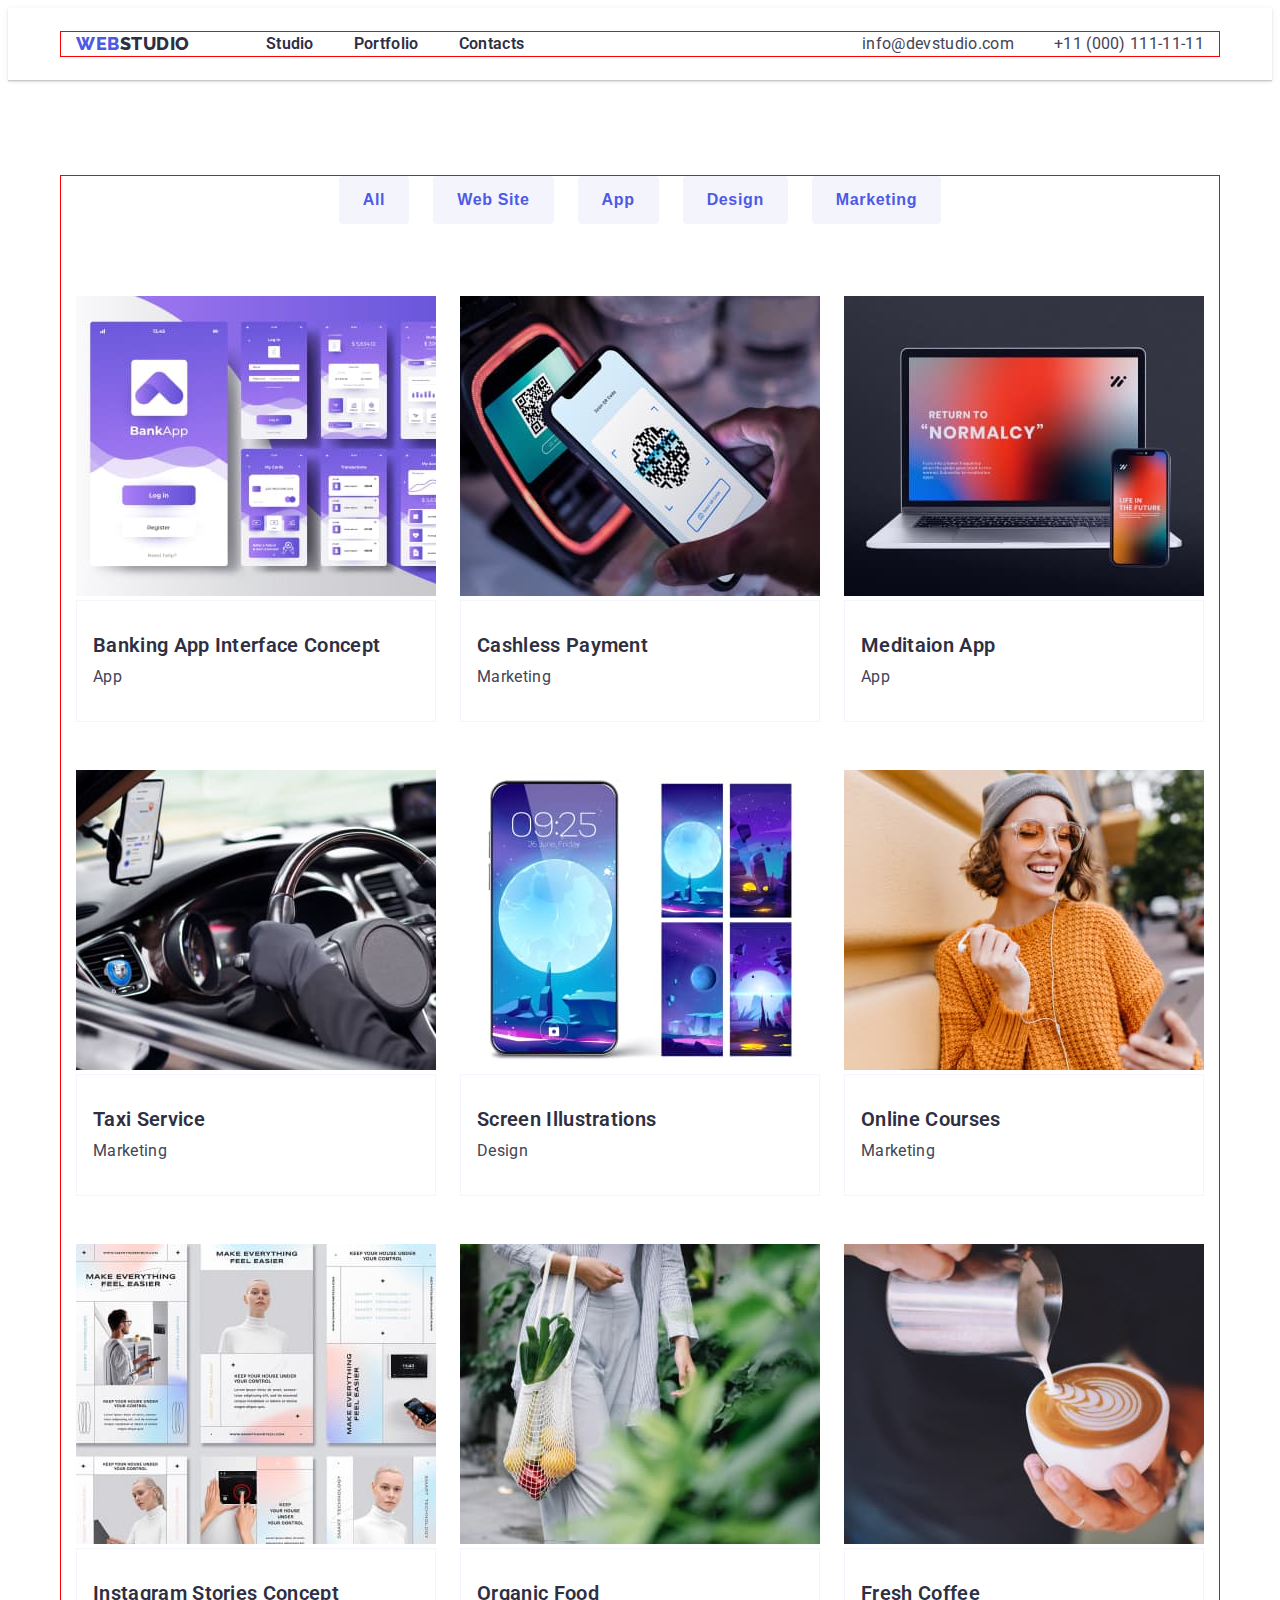
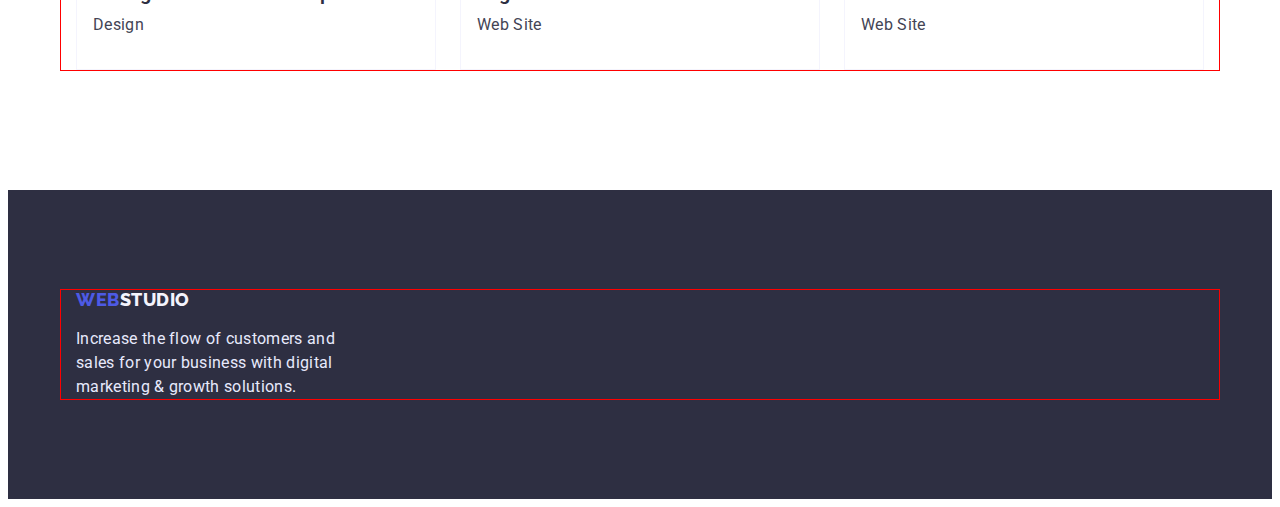
==== commit bae18a1b: "1" ====
--- a/portfolio.html
+++ b/portfolio.html
@@ -76,73 +76,51 @@
             <h2 class="visually-hidden">Services</h2>
             <ul class="portf-serv-list list-point-none">
                 <li class="portf-serv-item">
-                    <a href="" class="portf-serv-link link-underline-none">
                         <img src="./images/banking-app.jpg" alt="banking application"  height: 300; width: 360;>
-                    </a>
                     <div class="serv-text">
                     <h2 class="portf-serv-header">Banking App Interface Concept</h2>
                     <p class="portf-serv-praragraph">App</p></div>
                 </li>
                 <li class="portf-serv-item">
-                    <a href="" class="portf-serv-link link-underline-none">
                         <img src="./images/cashless-payment.jpg" alt="cashless payment" height: 300; width: 360;>
-                    </a><div class="serv-text">
+                        <div class="serv-text">
                     <h2 class="portf-serv-header">Cashless Payment</h2>
                     <p class="portf-serv-praragraph">Marketing</p></div>
                 </li>
                 <li class="portf-serv-item">
-                    <a href="" class="portf-serv-link link-underline-none">
-                        <img src="./images/meditation-app.jpg" alt="meditation application" height: 300; width: 360;>
-                        
-                    </a><div class="serv-text">
+                        <img src="./images/meditation-app.jpg" alt="meditation application" height: 300; width: 360;><div class="serv-text">
                     <h2 class="portf-serv-header">Meditaion App</h2>
                     <p class="portf-serv-praragraph">App</p></div>
                 </li>
                 <li class="portf-serv-item">
-                    <a href="" class="portf-serv-link link-underline-none">
-                        <img src="./images/taxi-service.jpg" alt="taxi service" height: 300; width: 360;>
-                        
-                    </a><div class="serv-text">
+                        <img src="./images/taxi-service.jpg" alt="taxi service" height: 300; width: 360;><div class="serv-text">
                     <h2 class="portf-serv-header">Taxi Service</h2>
                     <p class="portf-serv-praragraph">Marketing</p></div>
                 </li>
                 <li class="portf-serv-item">
-                    <a href="" class="portf-serv-link link-underline-none">
-                        <img src="./images/screen-ilustrations.jpg" alt="screen ilustrations" height: 300; width: 360;>
-                        
-                    </a><div class="serv-text">
+                        <img src="./images/screen-ilustrations.jpg" alt="screen ilustrations" height: 300; width: 360;><div class="serv-text">
                     <h2 class="portf-serv-header">Screen Illustrations</h2>
                     <p class="portf-serv-praragraph">Design</p></div>
                 </li>
                 <li class="portf-serv-item">
-                    <a href=""  class="portf-serv-link link-underline-none">
-                        <img src="./images/online-courses.jpg" alt="online courses" height: 300; width: 360;>
-                        
-                    </a><div class="serv-text">
+                        <img src="./images/online-courses.jpg" alt="online courses" height: 300; width: 360;><div class="serv-text">
                     <h2 class="portf-serv-header">Online Courses</h2>
                     <p class="portf-serv-praragraph">Marketing</p></div>
                 </li>
                 <li class="portf-serv-item">
-                    <a href="" class="portf-serv-link link-underline-none">
-                        <img src="./images/instagram-stories.jpg" alt="Instagram Stories Concept" height: 300; width: 360;>
-                        
-                    </a><div class="serv-text">
+                        <img src="./images/instagram-stories.jpg" alt="Instagram Stories Concept" height: 300; width: 360;><div class="serv-text">
                     <h2 class="portf-serv-header">Instagram Stories Concept</h2>
                     <p class="portf-serv-praragraph">Design</p></div>
                 </li>
                 <li class="portf-serv-item">
-                    <a href="" class="portf-serv-link link-underline-none">
                         <img src="./images/organic-food.jpg" alt="Organic Food" height: 300; width: 360;>
-                        
-                    </a><div class="serv-text">
+                        <div class="serv-text">
                     <h2 class="portf-serv-header">Organic Food</h2>
                     <p class="portf-serv-praragraph">Web Site</p></div>
                 </li>
                 <li class="portf-serv-item">
-                    <a href="" class="portf-serv-link link-underline-none">
-                        <img src="./images/fresh-coffee.jpg" alt="Fresh Coffee">
-                        
-                    </a><div class="serv-text">
+                    <img src="./images/fresh-coffee.jpg" alt="Fresh Coffee">
+                    <div class="serv-text">
                     <h2 class="portf-serv-header">Fresh Coffee</h2>
                     <p class="portf-serv-praragraph">Web Site</p></div>
                 </li>
--- a/css/styles.css
+++ b/css/styles.css
@@ -49,9 +49,6 @@
     background: var(--dark);
 }
 
-.container.cont-light {
-    background: var(--light);
-}
 
 h1,
 h2,
@@ -90,6 +87,7 @@
 header {
     padding-top: 24px;
     padding-bottom: 24px;
+    box-shadow: 0px 2px 1px rgba(46, 47, 66, 0.08), 0px 1px 1px rgba(46, 47, 66, 0.16), 0px 1px 6px rgba(46, 47, 66, 0.08);
 }
 
 .header-flex {
@@ -251,6 +249,8 @@
     padding-top: 120px;
     padding-bottom: 120px;
 
+    background: var(--light);
+
 }
 .team-header {
     font-weight: 600;
@@ -299,7 +299,6 @@
 footer {
     padding-top: 100px;
     padding-bottom: 100px;
-    /* padding-left: 156px; */
 }
 
 .footer-logo {
@@ -335,7 +334,7 @@
 .navigation-portf {
     display: flex;
     justify-content:center;
-    padding-bottom: 72px;
+    margin-bottom: 72px;
     text-align: center;
 }
 
@@ -372,15 +371,21 @@
 }
 
 .serv-text {
+    width: 360px;
     padding-top: 32px;
     padding-bottom: 32px;
-}
-
-
-/* .portf-serv-item {
-    padding-bottom: 32px;
+    padding-right: 54px;
     padding-left: 16px;
-} */
+    border: outline;
+    border: 0.5px solid #F4F4FD;
+}
+
+
+.portf-serv-item {
+
+    /* height: 420px; */
+
+}
 
 .portf-serv-item:nth-child(3n) {
     margin-right: calc(100%-2*24px)/3
